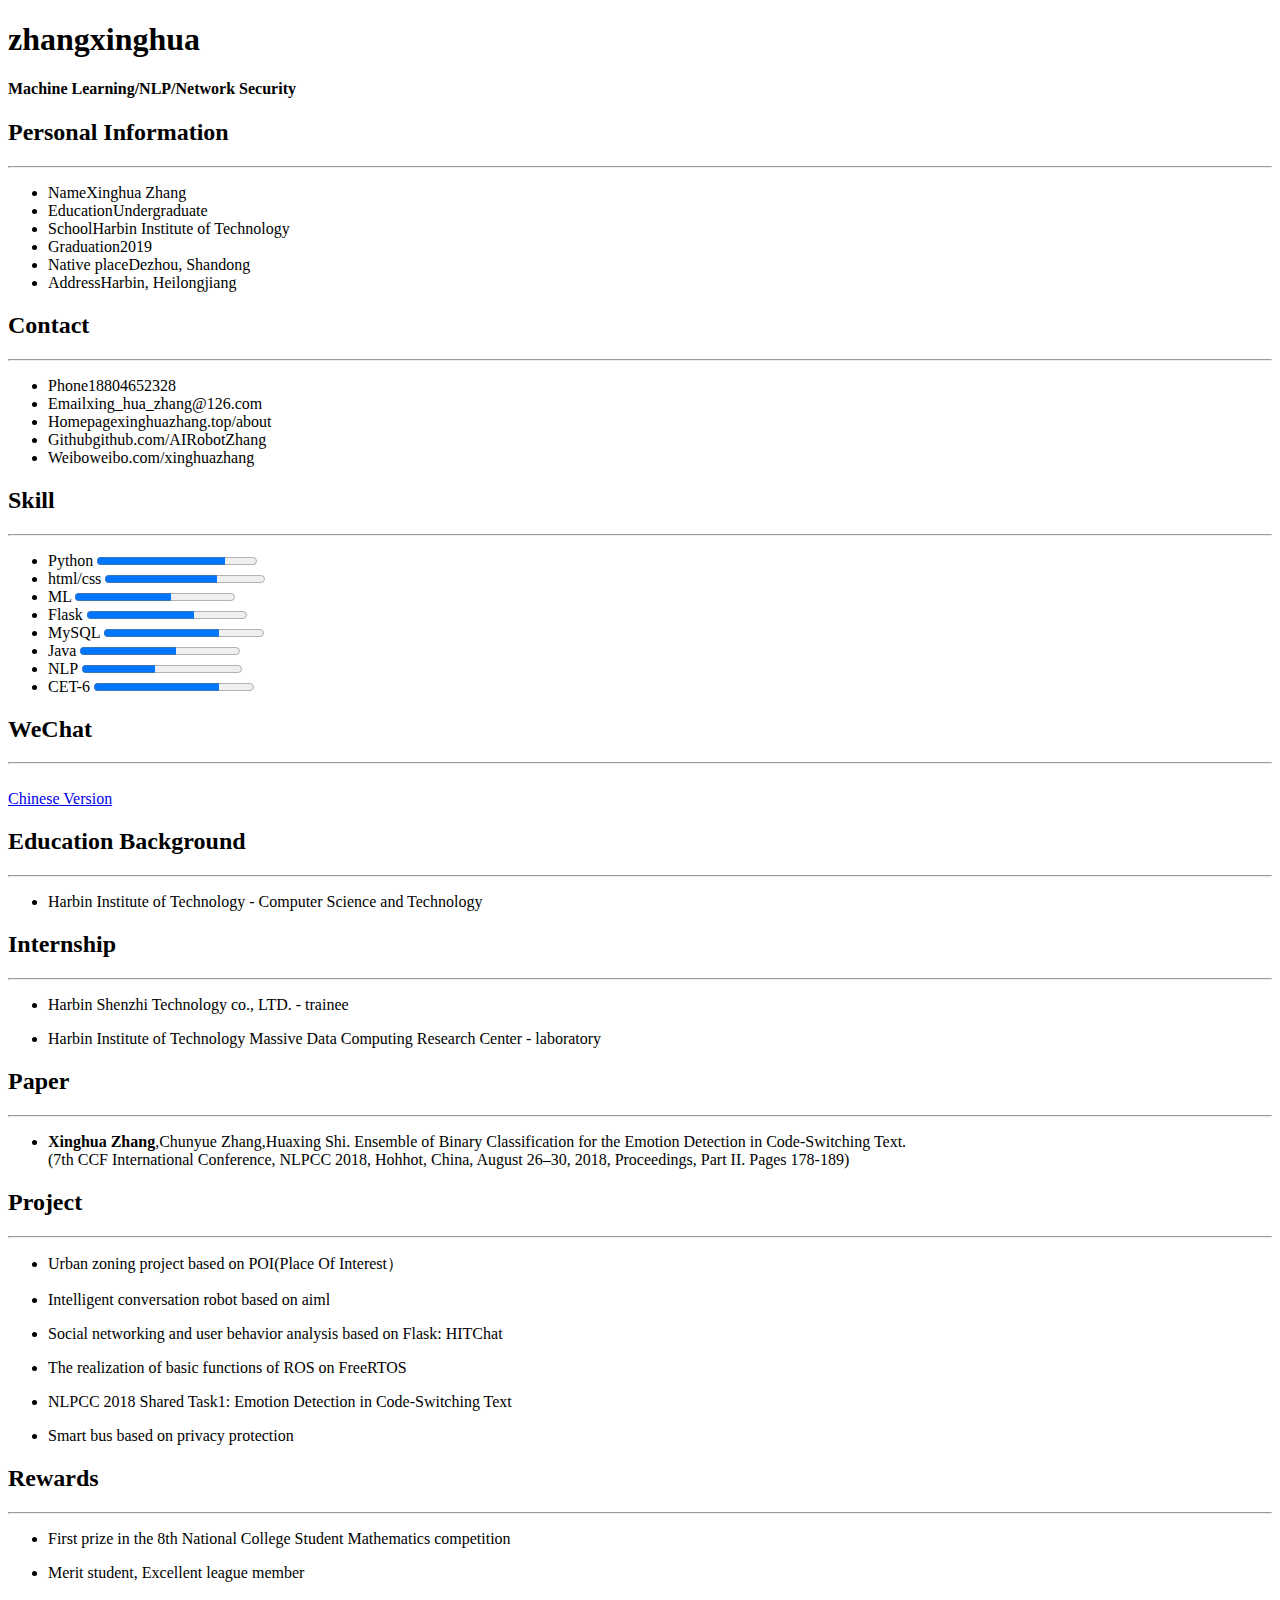
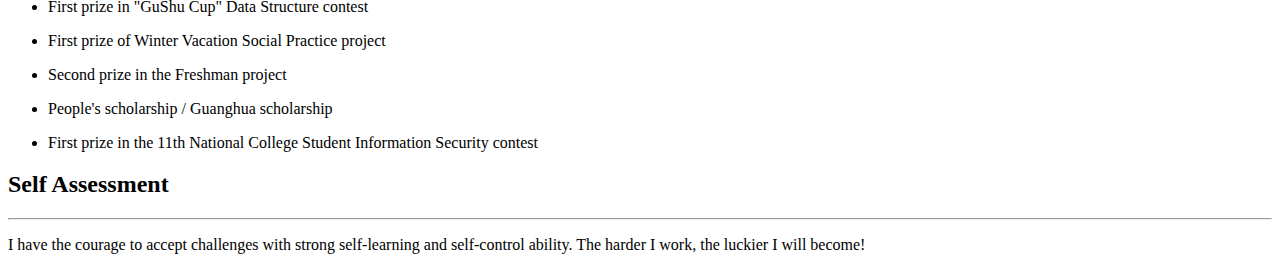
==== english.html @ 87362a48 "commit my cv" ====
<!DOCTYPE html>
<html class="" lang="en"><head>
    <meta charset="UTF-8">
    <title>zhangxinghua</title>
    <link rel="stylesheet" href="static/css/style_eng.css">
    <link rel="stylesheet" href="https://cdnjs.cloudflare.com/ajax/libs/remodal/1.1.0/remodal.css">
    <link rel="stylesheet" href="https://cdnjs.cloudflare.com/ajax/libs/remodal/1.1.0/remodal-default-theme.min.css">
    <script src="https://cdnjs.cloudflare.com/ajax/libs/jquery/1.12.4/jquery.min.js"></script>
    <script src="https://cdnjs.cloudflare.com/ajax/libs/remodal/1.1.0/remodal.min.js"></script>
    <script src="static/js/script.js"></script>
</head>

<body style="padding-right: 0px;">
    <div class="container" id="cv">
        <div class="side">
            <div class="me">
                <div class="portrait" style="background-image: url(&quot;static/css/img/me.jpg&quot;);"></div>
                
                <h1 id="username" contenteditable="true">zhangxinghua</h1>
                <h4 id="persona-tag" contenteditable="true">Machine Learning/NLP/Network Security</h4>
            </div>
            <div class="profile info-unit">
                <h2 class="info-header"><i class="iconfont icon-person"></i> <span class="info-title" contenteditable="true">Personal Information</span></h2>
                <hr>
                <ul class="info-list">
                    <li>
                        <label class="left-label" contenteditable="true">Name</label><span class="label-value" contenteditable="true">Xinghua Zhang</span></li>
                    <li>
                        <label class="left-label" contenteditable="true">Education</label><span class="label-value" contenteditable="true">Undergraduate</span></li>
                    <li>
                        <label class="left-label" contenteditable="true">School</label><span class="label-value" contenteditable="true">Harbin Institute of Technology</span></li>
                    <li>
                        <label class="left-label" contenteditable="true">Graduation</label><span class="label-value" contenteditable="true">2019</span></li>
                <li>        <label class="left-label" contenteditable="true">Native place</label><span class="label-value" contenteditable="true">Dezhou, Shandong</span></li>
                 <li>       <label class="left-label" contenteditable="true">Address</label><span class="label-value" contenteditable="true">Harbin, Heilongjiang</span></li>
				 </ul>
            </div>
            <div class="contact info-unit">
                <h2 class="info-header"><i class="iconfont icon-call"></i> <span class="info-title" contenteditable="true">Contact</span></h2>
                <hr>
                <ul class="info-list">
                    <li>
                        <label class="left-label" contenteditable="true">Phone</label><span class="label-value" contenteditable="true">18804652328</span></li>
                    <li>
                        <label class="left-label" contenteditable="true">Email</label><span class="label-value" contenteditable="true">xing_hua_zhang@126.com</span></li>
                    <li>
                        <label class="left-label" contenteditable="true">Homepage</label><span class="label-value" contenteditable="true">xinghuazhang.top/about</span></li>
                    <li>
                        <label class="left-label" contenteditable="true">Github</label><span class="label-value" contenteditable="true">github.com/AIRobotZhang</span></li>
                <li>
                        <label class="left-label" contenteditable="true">Weibo</label><span class="label-value" contenteditable="true">weibo.com/xinghuazhang</span></li></ul>
            </div>
            <div class="skill info-unit">
                <h2 class="info-header"><i class="iconfont icon-star"></i> <span class="info-title" contenteditable="true">Skill</span></h2>
                <hr>
                <ul class="progress-list">
                    <li>
                        <label class="left-label" contenteditable="true">Python</label>
                        <progress value="80" max="100"></progress>
                    </li>
                    <li>
                        <label class="left-label" contenteditable="true">html/css</label>
                        <progress value="70" max="100"></progress>
                    </li>
                    
                    <li>
                        <label class="left-label" contenteditable="true">ML</label>
                        <progress value="60" max="100"></progress>
                    </li>
                <li>
                        <label class="left-label" contenteditable="true">Flask</label>
                        <progress value="67.22951844903065" max="100"></progress>
                    <li>
                        <label class="left-label" contenteditable="true">MySQL</label>
                        <progress value="71.91994996873045" max="100"></progress>
                    <li>
                        <label class="left-label" contenteditable="true">Java</label>
                        <progress value="60.193871169480914" max="100"></progress>
                    <li>
                        <label class="left-label" contenteditable="true">NLP</label>
                        <progress value="46.122576610381486" max="100"></progress>
                    <li>
                        <label class="left-label" contenteditable="true">CET-6</label>
                        <progress value="78.17385866166354" max="100"></progress>
                    </li></ul>
            </div>
            

            <div class="code info-unit">
                <h2 class="info-header"><i class="iconfont icon-weixin"></i> <span class="info-title" contenteditable="true">WeChat</span></h2>
                <hr>
                <div class="weixin">
                    <img src="static/css/img/wechat.png" alt="">

                </div>
            </div>
			<div class="code info-unit">
                <a href="index.html">Chinese Version</a>
            </div>
            
        </div>
        <div class="main">
            <div class="education info-unit right-list">
                <h2 class="info-header"><i class="iconfont icon-education"></i> <span class="info-title" contenteditable="true">Education Background</span></h2>
                <hr>
                <ul class="experience-list">
                    <li>
                        
                        <p contenteditable="true">Harbin Institute of Technology - Computer Science and Technology<br></p>
                    </li>
                </ul>
            </div>
            <div class="work info-unit right-list">
                <h2 class="info-header"><i class="iconfont icon-work"></i> <span class="info-title" contenteditable="true">Internship</span></h2>
                <hr>
                <ul class="experience-list">
                    <li>
                        
                        <p contenteditable="true">Harbin Shenzhi Technology co., LTD. - trainee</p>
                    </li>
                    <li>
                        
                        <p contenteditable="true">Harbin Institute of Technology Massive Data Computing Research Center - laboratory</p>
                    </li>
                </ul>
            </div>
			<div class="edit info-unit right-list">
                <h2 class="info-header"><i class="iconfont icon-edit"></i> <span class="info-title" contenteditable="true">Paper</span></h2>
                <hr>
                <ul class="experience-list">
                    <li>
                        <p contenteditable="true"><strong>Xinghua Zhang</strong>,Chunyue Zhang,Huaxing Shi. Ensemble of Binary Classification for the Emotion Detection in Code-Switching Text. <br>(7th CCF International Conference, NLPCC 2018, Hohhot, China, August 26–30, 2018, Proceedings, Part II. Pages 178-189) </p>
                    </li>
                </ul>
            </div>
            <div class="project info-unit right-list">
                <h2 class="info-header"><i class="iconfont icon-project"></i> <span class="info-title" contenteditable="true">Project</span></h2>
                <hr>
                <ul class="experience-list">
                    <li>
                        
                        <p contenteditable="true">Urban zoning project based on POI(Place Of Interest）<br>
                        </p>
                    </li>
                    <li>
                        
                        <p contenteditable="true">Intelligent conversation robot based on aiml</p>
                    </li>
                    <li>
                        
                        <p contenteditable="true">
                            Social networking and user behavior analysis based on Flask: HITChat</p>
                    </li>
                    <li>
                        
                        <p contenteditable="true">The realization of basic functions of ROS on FreeRTOS</p>
                   </li>
                <li>
                        
                        <p contenteditable="true">NLPCC 2018 Shared Task1: Emotion Detection in Code-Switching Text<br>
                        </p>
                    <li>
                        
                        <p contenteditable="true">Smart bus based on privacy protection<br>
                        </p>
                    </li></ul>
            </div>
            <div class="trophy info-unit">
                <h2 class="info-header"><i class="iconfont icon-trophy"></i> <span class="info-title" contenteditable="true">Rewards</span></h2>
                <hr>
                <ul class="experience-list">
                    <li>

                        <p contenteditable="true">First prize in the 8th National College Student Mathematics competition<br></p>
                    </li> 
                    <li>
  
                        <p contenteditable="true">Merit student, Excellent league member</p>
                    </li> 
                    <li>
       
                        <p contenteditable="true">First prize in "GuShu Cup" Data Structure contest</p>
                    </li>                     
            <li>
                    
                        <p contenteditable="true">First prize of Winter Vacation Social Practice project<br></p>
						</li>
                    <li>
           
                        <p contenteditable="true">Second prize in the Freshman project<br></p>
					</li>
                    <li>
      
                        <p contenteditable="true">People's scholarship / Guanghua scholarship<br></p>
                    </li>
					<li>
            
                        <p contenteditable="true">First prize in the 11th National College Student Information Security contest<br></p>
                    </li></ul></div>
            <div class="aboutme info-unit right-paragraph">
                <h2 class="info-header"><i class="iconfont icon-flower"></i> <span class="info-title" contenteditable="true">Self Assessment</span></h2>
                <hr>
                <p contenteditable="true">I have the courage to accept challenges with strong self-learning and self-control ability. The harder I work, the luckier I will become!</p>
            </div>
        </div>
    </div>



<div class="remodal-overlay remodal-is-closed" style="display: none;"></div><div class="remodal-wrapper remodal-is-closed" style="display: none;"></div><div class="remodal-wrapper remodal-is-closed" style="display: none;"></div><div class="remodal-wrapper remodal-is-closed" style="display: none;"><div class="remodal remodal-img remodal-is-initialized remodal-is-closed" data-remodal-id="portrait-modal" tabindex="-1">
                    <h3 contenteditable="true">URL Address：</h3>
                    <br>
                    <input id="avatar-url" type="text">
                    <button data-remodal-action="confirm" class="remodal-confirm">OK</button>
                </div></div><div class="remodal-wrapper remodal-is-closed" style="display: none;"><div class="remodal remodal-img remodal-is-initialized remodal-is-closed" data-remodal-id="weixin-modal" tabindex="-1">
                <h3 contenteditable="true">URL Address：</h3>
                <br>
                <input id="weixin-url" type="text">
                <button data-remodal-action="confirm" class="remodal-confirm">OK</button>
            </div></div></body></html>
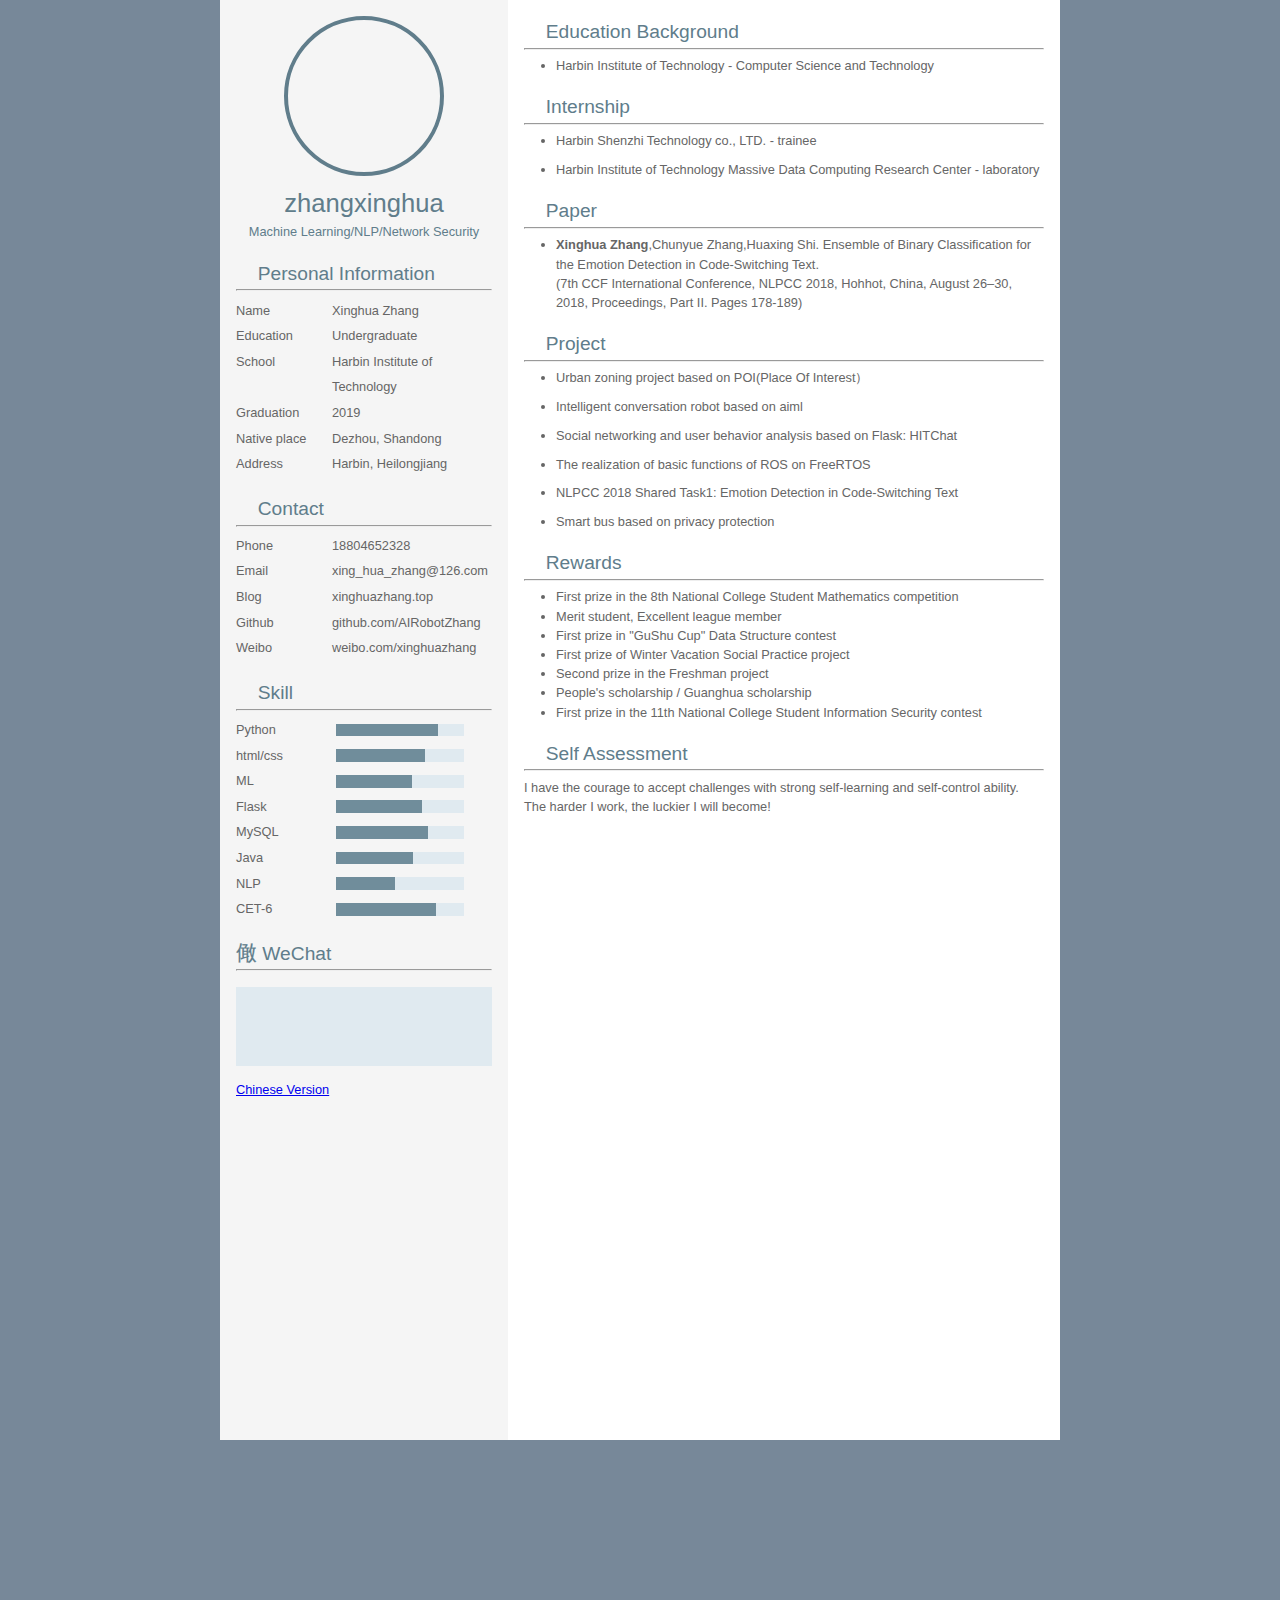
==== commit af2eb005: "rewrite" ====
--- a/english.html
+++ b/english.html
@@ -16,78 +16,78 @@
             <div class="me">
                 <div class="portrait" style="background-image: url(&quot;static/css/img/me.jpg&quot;);"></div>
                 
-                <h1 id="username" contenteditable="true">zhangxinghua</h1>
-                <h4 id="persona-tag" contenteditable="true">Machine Learning/NLP/Network Security</h4>
+                <h1 id="username" contenteditable="false">zhangxinghua</h1>
+                <h4 id="persona-tag" contenteditable="false">Machine Learning/NLP/Network Security</h4>
             </div>
             <div class="profile info-unit">
-                <h2 class="info-header"><i class="iconfont icon-person"></i> <span class="info-title" contenteditable="true">Personal Information</span></h2>
+                <h2 class="info-header"><i class="iconfont icon-person"></i> <span class="info-title" contenteditable="false">Personal Information</span></h2>
                 <hr>
                 <ul class="info-list">
                     <li>
-                        <label class="left-label" contenteditable="true">Name</label><span class="label-value" contenteditable="true">Xinghua Zhang</span></li>
-                    <li>
-                        <label class="left-label" contenteditable="true">Education</label><span class="label-value" contenteditable="true">Undergraduate</span></li>
-                    <li>
-                        <label class="left-label" contenteditable="true">School</label><span class="label-value" contenteditable="true">Harbin Institute of Technology</span></li>
-                    <li>
-                        <label class="left-label" contenteditable="true">Graduation</label><span class="label-value" contenteditable="true">2019</span></li>
-                <li>        <label class="left-label" contenteditable="true">Native place</label><span class="label-value" contenteditable="true">Dezhou, Shandong</span></li>
-                 <li>       <label class="left-label" contenteditable="true">Address</label><span class="label-value" contenteditable="true">Harbin, Heilongjiang</span></li>
+                        <label class="left-label" contenteditable="false">Name</label><span class="label-value" contenteditable="false">Xinghua Zhang</span></li>
+                    <li>
+                        <label class="left-label" contenteditable="false">Education</label><span class="label-value" contenteditable="false">Undergraduate</span></li>
+                    <li>
+                        <label class="left-label" contenteditable="false">School</label><span class="label-value" contenteditable="false">Harbin Institute of Technology</span></li>
+                    <li>
+                        <label class="left-label" contenteditable="false">Graduation</label><span class="label-value" contenteditable="false">2019</span></li>
+                <li>        <label class="left-label" contenteditable="false">Native place</label><span class="label-value" contenteditable="false">Dezhou, Shandong</span></li>
+                 <li>       <label class="left-label" contenteditable="false">Address</label><span class="label-value" contenteditable="false">Harbin, Heilongjiang</span></li>
 				 </ul>
             </div>
             <div class="contact info-unit">
-                <h2 class="info-header"><i class="iconfont icon-call"></i> <span class="info-title" contenteditable="true">Contact</span></h2>
+                <h2 class="info-header"><i class="iconfont icon-call"></i> <span class="info-title" contenteditable="false">Contact</span></h2>
                 <hr>
                 <ul class="info-list">
                     <li>
-                        <label class="left-label" contenteditable="true">Phone</label><span class="label-value" contenteditable="true">18804652328</span></li>
-                    <li>
-                        <label class="left-label" contenteditable="true">Email</label><span class="label-value" contenteditable="true">xing_hua_zhang@126.com</span></li>
-                    <li>
-                        <label class="left-label" contenteditable="true">Homepage</label><span class="label-value" contenteditable="true">xinghuazhang.top/about</span></li>
-                    <li>
-                        <label class="left-label" contenteditable="true">Github</label><span class="label-value" contenteditable="true">github.com/AIRobotZhang</span></li>
+                        <label class="left-label" contenteditable="false">Phone</label><span class="label-value" contenteditable="false">18804652328</span></li>
+                    <li>
+                        <label class="left-label" contenteditable="false">Email</label><span class="label-value" contenteditable="false">xing_hua_zhang@126.com</span></li>
+                    <li>
+                        <label class="left-label" contenteditable="false">Blog</label><span class="label-value" contenteditable="false">xinghuazhang.top</span></li>
+                    <li>
+                        <label class="left-label" contenteditable="false">Github</label><span class="label-value" contenteditable="false">github.com/AIRobotZhang</span></li>
                 <li>
-                        <label class="left-label" contenteditable="true">Weibo</label><span class="label-value" contenteditable="true">weibo.com/xinghuazhang</span></li></ul>
+                        <label class="left-label" contenteditable="false">Weibo</label><span class="label-value" contenteditable="false">weibo.com/xinghuazhang</span></li></ul>
             </div>
             <div class="skill info-unit">
-                <h2 class="info-header"><i class="iconfont icon-star"></i> <span class="info-title" contenteditable="true">Skill</span></h2>
+                <h2 class="info-header"><i class="iconfont icon-star"></i> <span class="info-title" contenteditable="false">Skill</span></h2>
                 <hr>
                 <ul class="progress-list">
                     <li>
-                        <label class="left-label" contenteditable="true">Python</label>
+                        <label class="left-label" contenteditable="false">Python</label>
                         <progress value="80" max="100"></progress>
                     </li>
                     <li>
-                        <label class="left-label" contenteditable="true">html/css</label>
+                        <label class="left-label" contenteditable="false">html/css</label>
                         <progress value="70" max="100"></progress>
                     </li>
                     
                     <li>
-                        <label class="left-label" contenteditable="true">ML</label>
+                        <label class="left-label" contenteditable="false">ML</label>
                         <progress value="60" max="100"></progress>
                     </li>
                 <li>
-                        <label class="left-label" contenteditable="true">Flask</label>
+                        <label class="left-label" contenteditable="false">Flask</label>
                         <progress value="67.22951844903065" max="100"></progress>
                     <li>
-                        <label class="left-label" contenteditable="true">MySQL</label>
+                        <label class="left-label" contenteditable="false">MySQL</label>
                         <progress value="71.91994996873045" max="100"></progress>
                     <li>
-                        <label class="left-label" contenteditable="true">Java</label>
+                        <label class="left-label" contenteditable="false">Java</label>
                         <progress value="60.193871169480914" max="100"></progress>
                     <li>
-                        <label class="left-label" contenteditable="true">NLP</label>
+                        <label class="left-label" contenteditable="false">NLP</label>
                         <progress value="46.122576610381486" max="100"></progress>
                     <li>
-                        <label class="left-label" contenteditable="true">CET-6</label>
+                        <label class="left-label" contenteditable="false">CET-6</label>
                         <progress value="78.17385866166354" max="100"></progress>
                     </li></ul>
             </div>
             
 
             <div class="code info-unit">
-                <h2 class="info-header"><i class="iconfont icon-weixin"></i> <span class="info-title" contenteditable="true">WeChat</span></h2>
+                <h2 class="info-header"><i class="iconfont icon-weixin"></i> <span class="info-title" contenteditable="false">WeChat</span></h2>
                 <hr>
                 <div class="weixin">
                     <img src="static/css/img/wechat.png" alt="">
@@ -101,106 +101,106 @@
         </div>
         <div class="main">
             <div class="education info-unit right-list">
-                <h2 class="info-header"><i class="iconfont icon-education"></i> <span class="info-title" contenteditable="true">Education Background</span></h2>
-                <hr>
-                <ul class="experience-list">
-                    <li>
-                        
-                        <p contenteditable="true">Harbin Institute of Technology - Computer Science and Technology<br></p>
+                <h2 class="info-header"><i class="iconfont icon-education"></i> <span class="info-title" contenteditable="false">Education Background</span></h2>
+                <hr>
+                <ul class="experience-list">
+                    <li>
+                        
+                        <p contenteditable="false">Harbin Institute of Technology - Computer Science and Technology<br></p>
                     </li>
                 </ul>
             </div>
             <div class="work info-unit right-list">
-                <h2 class="info-header"><i class="iconfont icon-work"></i> <span class="info-title" contenteditable="true">Internship</span></h2>
-                <hr>
-                <ul class="experience-list">
-                    <li>
-                        
-                        <p contenteditable="true">Harbin Shenzhi Technology co., LTD. - trainee</p>
-                    </li>
-                    <li>
-                        
-                        <p contenteditable="true">Harbin Institute of Technology Massive Data Computing Research Center - laboratory</p>
+                <h2 class="info-header"><i class="iconfont icon-work"></i> <span class="info-title" contenteditable="false">Internship</span></h2>
+                <hr>
+                <ul class="experience-list">
+                    <li>
+                        
+                        <p contenteditable="false">Harbin Shenzhi Technology co., LTD. - trainee</p>
+                    </li>
+                    <li>
+                        
+                        <p contenteditable="false">Harbin Institute of Technology Massive Data Computing Research Center - laboratory</p>
                     </li>
                 </ul>
             </div>
 			<div class="edit info-unit right-list">
-                <h2 class="info-header"><i class="iconfont icon-edit"></i> <span class="info-title" contenteditable="true">Paper</span></h2>
-                <hr>
-                <ul class="experience-list">
-                    <li>
-                        <p contenteditable="true"><strong>Xinghua Zhang</strong>,Chunyue Zhang,Huaxing Shi. Ensemble of Binary Classification for the Emotion Detection in Code-Switching Text. <br>(7th CCF International Conference, NLPCC 2018, Hohhot, China, August 26–30, 2018, Proceedings, Part II. Pages 178-189) </p>
+                <h2 class="info-header"><i class="iconfont icon-edit"></i> <span class="info-title" contenteditable="false">Paper</span></h2>
+                <hr>
+                <ul class="experience-list">
+                    <li>
+                        <p contenteditable="false"><strong>Xinghua Zhang</strong>,Chunyue Zhang,Huaxing Shi. Ensemble of Binary Classification for the Emotion Detection in Code-Switching Text. <br>(7th CCF International Conference, NLPCC 2018, Hohhot, China, August 26–30, 2018, Proceedings, Part II. Pages 178-189) </p>
                     </li>
                 </ul>
             </div>
             <div class="project info-unit right-list">
-                <h2 class="info-header"><i class="iconfont icon-project"></i> <span class="info-title" contenteditable="true">Project</span></h2>
-                <hr>
-                <ul class="experience-list">
-                    <li>
-                        
-                        <p contenteditable="true">Urban zoning project based on POI(Place Of Interest）<br>
+                <h2 class="info-header"><i class="iconfont icon-project"></i> <span class="info-title" contenteditable="false">Project</span></h2>
+                <hr>
+                <ul class="experience-list">
+                    <li>
+                        
+                        <p contenteditable="false">Urban zoning project based on POI(Place Of Interest）<br>
                         </p>
                     </li>
                     <li>
                         
-                        <p contenteditable="true">Intelligent conversation robot based on aiml</p>
-                    </li>
-                    <li>
-                        
-                        <p contenteditable="true">
+                        <p contenteditable="false">Intelligent conversation robot based on aiml</p>
+                    </li>
+                    <li>
+                        
+                        <p contenteditable="false">
                             Social networking and user behavior analysis based on Flask: HITChat</p>
                     </li>
                     <li>
                         
-                        <p contenteditable="true">The realization of basic functions of ROS on FreeRTOS</p>
+                        <p contenteditable="false">The realization of basic functions of ROS on FreeRTOS</p>
                    </li>
                 <li>
                         
-                        <p contenteditable="true">NLPCC 2018 Shared Task1: Emotion Detection in Code-Switching Text<br>
+                        <p contenteditable="false">NLPCC 2018 Shared Task1: Emotion Detection in Code-Switching Text<br>
                         </p>
                     <li>
                         
-                        <p contenteditable="true">Smart bus based on privacy protection<br>
+                        <p contenteditable="false">Smart bus based on privacy protection<br>
                         </p>
                     </li></ul>
             </div>
             <div class="trophy info-unit">
-                <h2 class="info-header"><i class="iconfont icon-trophy"></i> <span class="info-title" contenteditable="true">Rewards</span></h2>
-                <hr>
-                <ul class="experience-list">
-                    <li>
-
-                        <p contenteditable="true">First prize in the 8th National College Student Mathematics competition<br></p>
+                <h2 class="info-header"><i class="iconfont icon-trophy"></i> <span class="info-title" contenteditable="false">Rewards</span></h2>
+                <hr>
+                <ul class="experience-list">
+                    <li>
+
+                        <p contenteditable="false">First prize in the 8th National College Student Mathematics competition<br></p>
                     </li> 
                     <li>
   
-                        <p contenteditable="true">Merit student, Excellent league member</p>
+                        <p contenteditable="false">Merit student, Excellent league member</p>
                     </li> 
                     <li>
        
-                        <p contenteditable="true">First prize in "GuShu Cup" Data Structure contest</p>
+                        <p contenteditable="false">First prize in "GuShu Cup" Data Structure contest</p>
                     </li>                     
             <li>
                     
-                        <p contenteditable="true">First prize of Winter Vacation Social Practice project<br></p>
+                        <p contenteditable="false">First prize of Winter Vacation Social Practice project<br></p>
 						</li>
                     <li>
            
-                        <p contenteditable="true">Second prize in the Freshman project<br></p>
+                        <p contenteditable="false">Second prize in the Freshman project<br></p>
 					</li>
                     <li>
       
-                        <p contenteditable="true">People's scholarship / Guanghua scholarship<br></p>
+                        <p contenteditable="false">People's scholarship / Guanghua scholarship<br></p>
                     </li>
 					<li>
             
-                        <p contenteditable="true">First prize in the 11th National College Student Information Security contest<br></p>
+                        <p contenteditable="false">First prize in the 11th National College Student Information Security contest<br></p>
                     </li></ul></div>
             <div class="aboutme info-unit right-paragraph">
-                <h2 class="info-header"><i class="iconfont icon-flower"></i> <span class="info-title" contenteditable="true">Self Assessment</span></h2>
-                <hr>
-                <p contenteditable="true">I have the courage to accept challenges with strong self-learning and self-control ability. The harder I work, the luckier I will become!</p>
+                <h2 class="info-header"><i class="iconfont icon-flower"></i> <span class="info-title" contenteditable="false">Self Assessment</span></h2>
+                <hr>
+                <p contenteditable="false">I have the courage to accept challenges with strong self-learning and self-control ability. The harder I work, the luckier I will become!</p>
             </div>
         </div>
     </div>
@@ -208,12 +208,12 @@
 
 
 <div class="remodal-overlay remodal-is-closed" style="display: none;"></div><div class="remodal-wrapper remodal-is-closed" style="display: none;"></div><div class="remodal-wrapper remodal-is-closed" style="display: none;"></div><div class="remodal-wrapper remodal-is-closed" style="display: none;"><div class="remodal remodal-img remodal-is-initialized remodal-is-closed" data-remodal-id="portrait-modal" tabindex="-1">
-                    <h3 contenteditable="true">URL Address：</h3>
+                    <h3 contenteditable="false">URL Address：</h3>
                     <br>
                     <input id="avatar-url" type="text">
                     <button data-remodal-action="confirm" class="remodal-confirm">OK</button>
                 </div></div><div class="remodal-wrapper remodal-is-closed" style="display: none;"><div class="remodal remodal-img remodal-is-initialized remodal-is-closed" data-remodal-id="weixin-modal" tabindex="-1">
-                <h3 contenteditable="true">URL Address：</h3>
+                <h3 contenteditable="false">URL Address：</h3>
                 <br>
                 <input id="weixin-url" type="text">
                 <button data-remodal-action="confirm" class="remodal-confirm">OK</button>
--- a/static/css/style_eng.css
+++ b/static/css/style_eng.css
@@ -0,0 +1,291 @@
+@font-face {font-family: 'iconfont';
+    src: url('../fonts/iconfont.eot'); /* IE9*/
+    src: url('../fonts/iconfont.eot?#iefix') format('embedded-opentype'), /* IE6-IE8 */
+    url('../fonts/iconfont.woff') format('woff'), /* chrome、firefox */
+    url('../fonts/iconfont.ttf') format('truetype'), /* chrome、firefox、opera、Safari, Android, iOS 4.2+*/
+    url('../fonts/iconfont.svg#iconfont') format('svg'); /* iOS 4.1- */
+}
+
+
+.icon-work:before { content: "\eac9"; }
+.icon-project:before { content: "\eaf4"; }
+.icon-phone:before { content: "\ec7a"; }
+.icon-stars:before { content: "\ed32"; }
+.icon-star:before { content: "\ed1d"; }
+.icon-person:before { content: "\ec88"; }
+.icon-librarybooks:before { content: "\ebf9"; }
+.icon-education:before { content: "\ebca"; }
+.icon-create:before { content: "\eaf8"; }
+.icon-call:before { content: "\eab6"; }
+.icon-weixin:before { content: "\3488"; }
+.icon-build:before { content: "\eaa2"; }
+.icon-edit:before { content: "\eb31"; }
+.icon-flower:before { content: "\ec0a"; }
+.icon-playlistadd:before { content: "\ecae"; }
+.icon-delete:before { content: "\e61b"; }
+.icon-trophy:before { content: "\e80b"; }
+.icon-flag:before { content: "\eb6f"; }
+.icon-favorite:before { content: "\eb4c"; }
+span {
+    display: inline-block;
+}
+
+.label-value{
+    width: 150px;
+    vertical-align: top;
+}
+
+.iconfont {
+    font-family:"iconfont" !important;
+    font-size:1.1em;font-style:normal;
+    color:inherit;
+    -webkit-font-smoothing: antialiased;
+    -webkit-text-stroke-width: 0.2px;
+    -moz-osx-font-smoothing: grayscale;
+}
+
+* {
+    -webkit-box-sizing: border-box;
+    -moz-box-sizing: border-box;
+    box-sizing: border-box;
+    margin: 0; 
+}
+
+h1, h2, h3, h4, h5 {
+    font-weight: 500;
+    color: #607d8b;
+    line-height: 1.5;
+}
+
+.progress-list div {
+    width: 100%;
+    margin-left: 200px;
+}
+
+.info-list, .progress-list{
+    list-style: none;
+    padding-left: 0px;
+    font-size: 16px;
+    line-height: 2;
+}
+
+.stack-list {
+    list-style: none;
+    padding-left: 0px;
+    line-height: 1.5;
+}
+
+.stack-list li {
+    margin-bottom: 12px;
+}
+
+.right-list li {
+    margin-bottom: 12px;
+}
+
+
+hr {
+    margin-bottom: 8px;
+}
+
+.info-unit {
+    color: #666;
+    margin-bottom: 20px;
+}
+
+.remodal-img h3 {
+    float: left;
+    margin-bottom: 10px;
+}
+
+.remodal-img input {
+    float: left;
+    width: 480px;
+    height: 42px;
+    font-size: 20px;
+    padding: 6px;
+    color: #666;
+    
+}
+
+.remodal-img button {
+    float: right;
+    background: #607d8b;
+
+}
+
+.remodal-img button:hover{
+    float: right;
+    background: #607d8b;
+
+}
+
+
+body {
+    background-color: lightslategray;
+    font-family: sans-serif, Microsoft Yahei, Helvetica Neue;
+    zoom: 80%;
+}
+
+footer {
+}
+
+p {
+    line-height: 1.5;
+}
+
+progress {
+    background-color: #f6f6f6;
+    display: inline;
+    /*width: 195px;*/
+    height: 1em;
+
+}
+
+progress::-webkit-progress-bar {
+    background-color: #e0eaf0;
+}
+
+progress::-webkit-progress-value {
+    background-color: #708d9b;
+}
+
+progress::-moz-progress-bar {
+    background-color: #e0eaf0;
+
+}
+
+progress::-moz-progress-value {
+    background-color: #708d9b;
+}
+
+.progress-list {
+    line-height: 2;
+}
+
+
+
+.me {
+    text-align: center;
+    margin-bottom: 20px;
+}
+
+.weixin{
+    margin-top: 20px;
+    background-color: #e0eaf0;   
+    position: relative;
+    padding-top: 40px;
+    padding-bottom: 40px;
+    text-align: center;
+}
+
+.weixin img{
+    width: 120px;
+}
+
+.left-label {
+    display: inline-block;
+    width: 120px;
+}
+
+.portrait {
+    margin: 0 auto;
+    margin-top:20px;
+    margin-bottom: 10px;
+    background-image:url('img/me.jpg');
+    background-size: 98%;
+    background-position:center;
+    border-radius:50%;
+    border:5px solid #607d8b;
+    width:200px;
+    height:200px;
+}
+
+
+.container {
+    position: relative;
+    margin: 0 auto;
+
+    width: 1050px;
+    height: 1800px;
+    background-color: white;
+
+}
+
+.side {
+    position: absolute;
+    width: 360px;
+    height: 100%;
+    background-color: whitesmoke;
+    padding-left: 20px;
+    padding-right: 20px;
+}
+
+.main {
+    
+    position: relative;;
+    margin-left: 360px;
+    min-height: 100%;
+    padding: 20px;
+
+}
+
+.info-header:hover {
+    background-color: #d4dee4;
+}
+
+.info-unit ul li:hover {
+    background-color: #d4dee4;
+}
+
+.info-header .unit-remove {
+    float: right;
+    margin-left: 20px;
+    visibility: hidden;
+    cursor: pointer;
+
+}
+
+.info-header .item-add {
+    float: right;
+    margin-left: 20px;
+    margin-right: 2px;
+    visibility: hidden;
+    cursor: pointer;
+    
+}
+
+ .item-remove {
+    position: absolute;
+    right: 2px;
+    margin-right: 2px;
+    visibility: hidden;
+    cursor: pointer;
+    
+}
+
+ul li{
+    position: relative;
+}
+
+ .experience-list .item-remove {
+    position: absolute;
+    right: 2px;
+    top: 0px;
+    margin-right: 2px;
+    visibility: hidden;
+    cursor: pointer;
+    
+}
+
+ .stack-list .item-remove {
+    position: absolute;
+    right: 2px;
+    top: 0px;
+    margin-right: 2px;
+    visibility: hidden;
+    cursor: pointer;
+    
+}
+
+
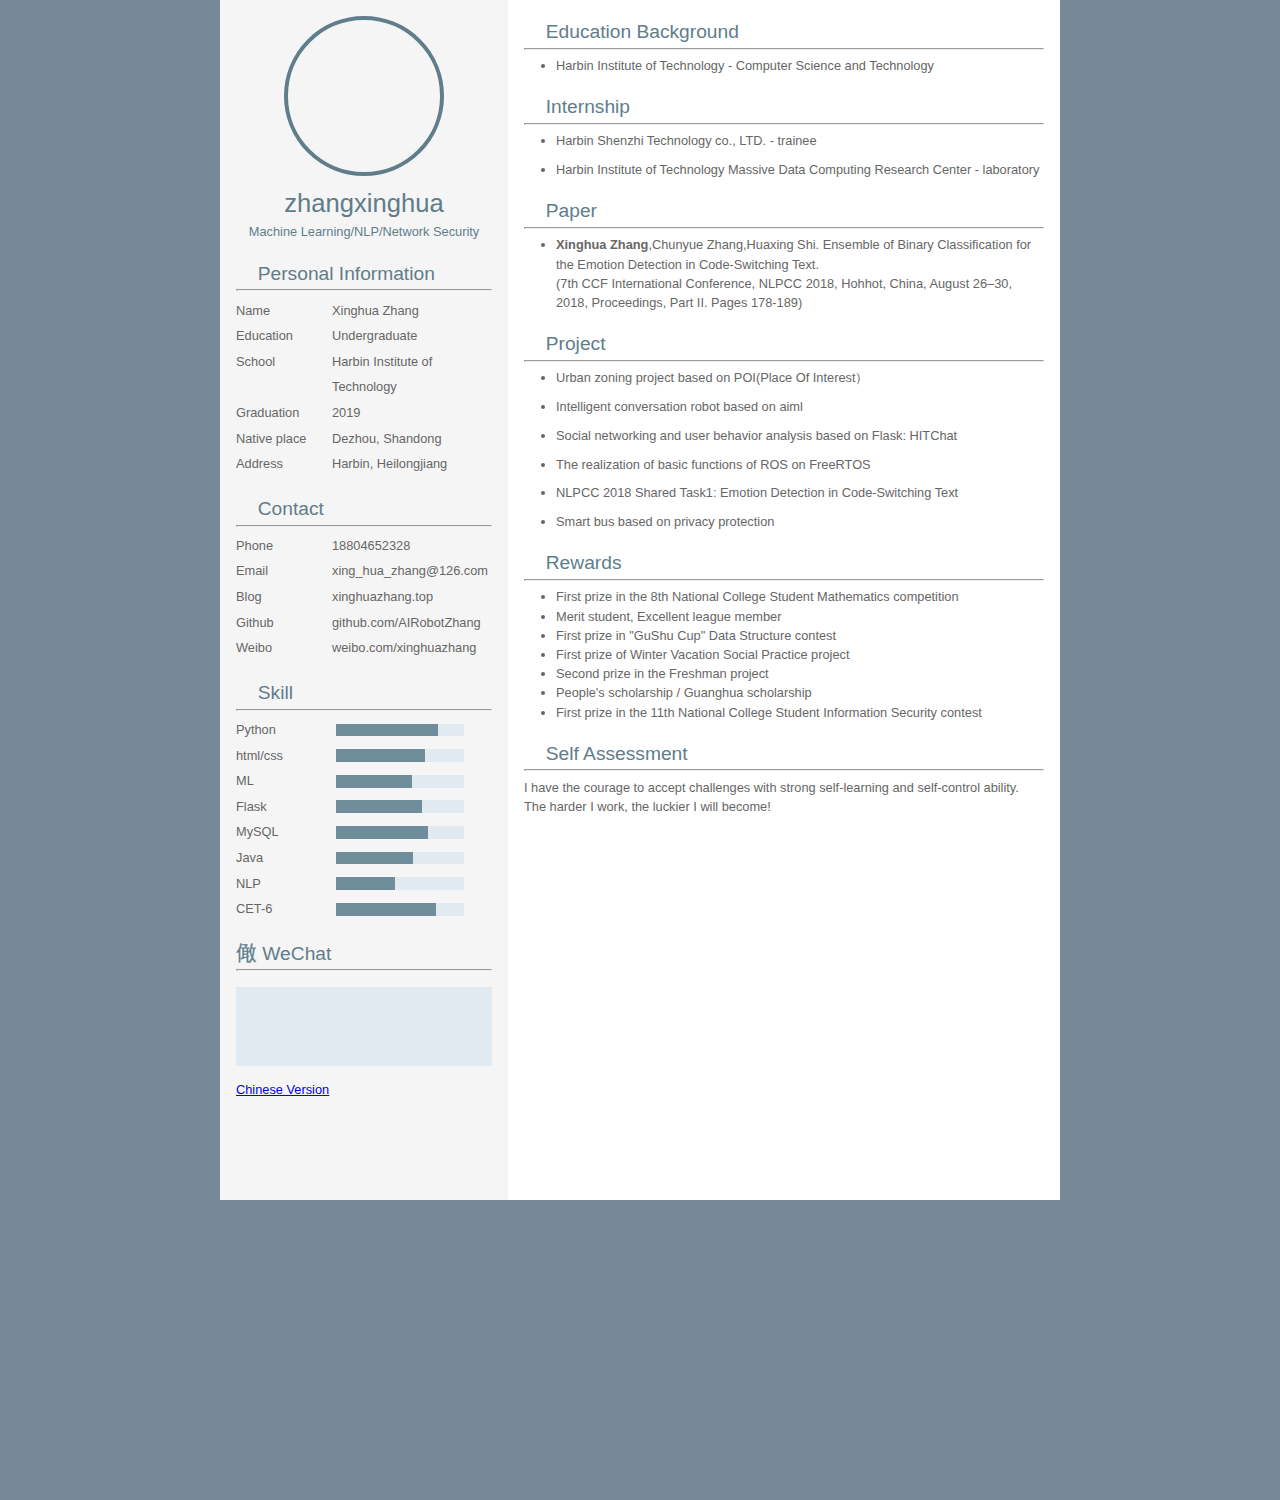
==== commit a12f7aaa: "2rd push" ====
--- a/english.html
+++ b/english.html
@@ -16,78 +16,78 @@
             <div class="me">
                 <div class="portrait" style="background-image: url(&quot;static/css/img/me.jpg&quot;);"></div>
                 
-                <h1 id="username" contenteditable="false">zhangxinghua</h1>
-                <h4 id="persona-tag" contenteditable="false">Machine Learning/NLP/Network Security</h4>
+                <h1 id="username">zhangxinghua</h1>
+                <h4 id="persona-tag">Machine Learning/NLP/Network Security</h4>
             </div>
             <div class="profile info-unit">
-                <h2 class="info-header"><i class="iconfont icon-person"></i> <span class="info-title" contenteditable="false">Personal Information</span></h2>
+                <h2 class="info-header"><i class="iconfont icon-person"></i> <span class="info-title">Personal Information</span></h2>
                 <hr>
                 <ul class="info-list">
                     <li>
-                        <label class="left-label" contenteditable="false">Name</label><span class="label-value" contenteditable="false">Xinghua Zhang</span></li>
-                    <li>
-                        <label class="left-label" contenteditable="false">Education</label><span class="label-value" contenteditable="false">Undergraduate</span></li>
-                    <li>
-                        <label class="left-label" contenteditable="false">School</label><span class="label-value" contenteditable="false">Harbin Institute of Technology</span></li>
-                    <li>
-                        <label class="left-label" contenteditable="false">Graduation</label><span class="label-value" contenteditable="false">2019</span></li>
-                <li>        <label class="left-label" contenteditable="false">Native place</label><span class="label-value" contenteditable="false">Dezhou, Shandong</span></li>
-                 <li>       <label class="left-label" contenteditable="false">Address</label><span class="label-value" contenteditable="false">Harbin, Heilongjiang</span></li>
+                        <label class="left-label">Name</label><span class="label-value">Xinghua Zhang</span></li>
+                    <li>
+                        <label class="left-label">Education</label><span class="label-value">Undergraduate</span></li>
+                    <li>
+                        <label class="left-label">School</label><span class="label-value">Harbin Institute of Technology</span></li>
+                    <li>
+                        <label class="left-label">Graduation</label><span class="label-value">2019</span></li>
+                <li>        <label class="left-label">Native place</label><span class="label-value">Dezhou, Shandong</span></li>
+                 <li>       <label class="left-label">Address</label><span class="label-value">Harbin, Heilongjiang</span></li>
 				 </ul>
             </div>
             <div class="contact info-unit">
-                <h2 class="info-header"><i class="iconfont icon-call"></i> <span class="info-title" contenteditable="false">Contact</span></h2>
+                <h2 class="info-header"><i class="iconfont icon-call"></i> <span class="info-title">Contact</span></h2>
                 <hr>
                 <ul class="info-list">
                     <li>
-                        <label class="left-label" contenteditable="false">Phone</label><span class="label-value" contenteditable="false">18804652328</span></li>
-                    <li>
-                        <label class="left-label" contenteditable="false">Email</label><span class="label-value" contenteditable="false">xing_hua_zhang@126.com</span></li>
-                    <li>
-                        <label class="left-label" contenteditable="false">Blog</label><span class="label-value" contenteditable="false">xinghuazhang.top</span></li>
-                    <li>
-                        <label class="left-label" contenteditable="false">Github</label><span class="label-value" contenteditable="false">github.com/AIRobotZhang</span></li>
+                        <label class="left-label">Phone</label><span class="label-value">18804652328</span></li>
+                    <li>
+                        <label class="left-label">Email</label><span class="label-value">xing_hua_zhang@126.com</span></li>
+                    <li>
+                        <label class="left-label">Blog</label><span class="label-value">xinghuazhang.top</span></li>
+                    <li>
+                        <label class="left-label">Github</label><span class="label-value">github.com/AIRobotZhang</span></li>
                 <li>
-                        <label class="left-label" contenteditable="false">Weibo</label><span class="label-value" contenteditable="false">weibo.com/xinghuazhang</span></li></ul>
+                        <label class="left-label">Weibo</label><span class="label-value">weibo.com/xinghuazhang</span></li></ul>
             </div>
             <div class="skill info-unit">
-                <h2 class="info-header"><i class="iconfont icon-star"></i> <span class="info-title" contenteditable="false">Skill</span></h2>
+                <h2 class="info-header"><i class="iconfont icon-star"></i> <span class="info-title">Skill</span></h2>
                 <hr>
                 <ul class="progress-list">
                     <li>
-                        <label class="left-label" contenteditable="false">Python</label>
+                        <label class="left-label">Python</label>
                         <progress value="80" max="100"></progress>
                     </li>
                     <li>
-                        <label class="left-label" contenteditable="false">html/css</label>
+                        <label class="left-label">html/css</label>
                         <progress value="70" max="100"></progress>
                     </li>
                     
                     <li>
-                        <label class="left-label" contenteditable="false">ML</label>
+                        <label class="left-label">ML</label>
                         <progress value="60" max="100"></progress>
                     </li>
                 <li>
-                        <label class="left-label" contenteditable="false">Flask</label>
+                        <label class="left-label">Flask</label>
                         <progress value="67.22951844903065" max="100"></progress>
                     <li>
-                        <label class="left-label" contenteditable="false">MySQL</label>
+                        <label class="left-label">MySQL</label>
                         <progress value="71.91994996873045" max="100"></progress>
                     <li>
-                        <label class="left-label" contenteditable="false">Java</label>
+                        <label class="left-label">Java</label>
                         <progress value="60.193871169480914" max="100"></progress>
                     <li>
-                        <label class="left-label" contenteditable="false">NLP</label>
+                        <label class="left-label">NLP</label>
                         <progress value="46.122576610381486" max="100"></progress>
                     <li>
-                        <label class="left-label" contenteditable="false">CET-6</label>
+                        <label class="left-label">CET-6</label>
                         <progress value="78.17385866166354" max="100"></progress>
                     </li></ul>
             </div>
             
 
             <div class="code info-unit">
-                <h2 class="info-header"><i class="iconfont icon-weixin"></i> <span class="info-title" contenteditable="false">WeChat</span></h2>
+                <h2 class="info-header"><i class="iconfont icon-weixin"></i> <span class="info-title">WeChat</span></h2>
                 <hr>
                 <div class="weixin">
                     <img src="static/css/img/wechat.png" alt="">
@@ -101,106 +101,106 @@
         </div>
         <div class="main">
             <div class="education info-unit right-list">
-                <h2 class="info-header"><i class="iconfont icon-education"></i> <span class="info-title" contenteditable="false">Education Background</span></h2>
-                <hr>
-                <ul class="experience-list">
-                    <li>
-                        
-                        <p contenteditable="false">Harbin Institute of Technology - Computer Science and Technology<br></p>
+                <h2 class="info-header"><i class="iconfont icon-education"></i> <span class="info-title">Education Background</span></h2>
+                <hr>
+                <ul class="experience-list">
+                    <li>
+                        
+                        <p>Harbin Institute of Technology - Computer Science and Technology<br></p>
                     </li>
                 </ul>
             </div>
             <div class="work info-unit right-list">
-                <h2 class="info-header"><i class="iconfont icon-work"></i> <span class="info-title" contenteditable="false">Internship</span></h2>
-                <hr>
-                <ul class="experience-list">
-                    <li>
-                        
-                        <p contenteditable="false">Harbin Shenzhi Technology co., LTD. - trainee</p>
-                    </li>
-                    <li>
-                        
-                        <p contenteditable="false">Harbin Institute of Technology Massive Data Computing Research Center - laboratory</p>
+                <h2 class="info-header"><i class="iconfont icon-work"></i> <span class="info-title">Internship</span></h2>
+                <hr>
+                <ul class="experience-list">
+                    <li>
+                        
+                        <p>Harbin Shenzhi Technology co., LTD. - trainee</p>
+                    </li>
+                    <li>
+                        
+                        <p>Harbin Institute of Technology Massive Data Computing Research Center - laboratory</p>
                     </li>
                 </ul>
             </div>
 			<div class="edit info-unit right-list">
-                <h2 class="info-header"><i class="iconfont icon-edit"></i> <span class="info-title" contenteditable="false">Paper</span></h2>
-                <hr>
-                <ul class="experience-list">
-                    <li>
-                        <p contenteditable="false"><strong>Xinghua Zhang</strong>,Chunyue Zhang,Huaxing Shi. Ensemble of Binary Classification for the Emotion Detection in Code-Switching Text. <br>(7th CCF International Conference, NLPCC 2018, Hohhot, China, August 26–30, 2018, Proceedings, Part II. Pages 178-189) </p>
+                <h2 class="info-header"><i class="iconfont icon-edit"></i> <span class="info-title">Paper</span></h2>
+                <hr>
+                <ul class="experience-list">
+                    <li>
+                        <p><strong>Xinghua Zhang</strong>,Chunyue Zhang,Huaxing Shi. Ensemble of Binary Classification for the Emotion Detection in Code-Switching Text. <br>(7th CCF International Conference, NLPCC 2018, Hohhot, China, August 26–30, 2018, Proceedings, Part II. Pages 178-189) </p>
                     </li>
                 </ul>
             </div>
             <div class="project info-unit right-list">
-                <h2 class="info-header"><i class="iconfont icon-project"></i> <span class="info-title" contenteditable="false">Project</span></h2>
-                <hr>
-                <ul class="experience-list">
-                    <li>
-                        
-                        <p contenteditable="false">Urban zoning project based on POI(Place Of Interest）<br>
+                <h2 class="info-header"><i class="iconfont icon-project"></i> <span class="info-title">Project</span></h2>
+                <hr>
+                <ul class="experience-list">
+                    <li>
+                        
+                        <p>Urban zoning project based on POI(Place Of Interest）<br>
                         </p>
                     </li>
                     <li>
                         
-                        <p contenteditable="false">Intelligent conversation robot based on aiml</p>
-                    </li>
-                    <li>
-                        
-                        <p contenteditable="false">
+                        <p>Intelligent conversation robot based on aiml</p>
+                    </li>
+                    <li>
+                        
+                        <p>
                             Social networking and user behavior analysis based on Flask: HITChat</p>
                     </li>
                     <li>
                         
-                        <p contenteditable="false">The realization of basic functions of ROS on FreeRTOS</p>
+                        <p>The realization of basic functions of ROS on FreeRTOS</p>
                    </li>
                 <li>
                         
-                        <p contenteditable="false">NLPCC 2018 Shared Task1: Emotion Detection in Code-Switching Text<br>
+                        <p>NLPCC 2018 Shared Task1: Emotion Detection in Code-Switching Text<br>
                         </p>
                     <li>
                         
-                        <p contenteditable="false">Smart bus based on privacy protection<br>
+                        <p>Smart bus based on privacy protection<br>
                         </p>
                     </li></ul>
             </div>
             <div class="trophy info-unit">
-                <h2 class="info-header"><i class="iconfont icon-trophy"></i> <span class="info-title" contenteditable="false">Rewards</span></h2>
-                <hr>
-                <ul class="experience-list">
-                    <li>
-
-                        <p contenteditable="false">First prize in the 8th National College Student Mathematics competition<br></p>
+                <h2 class="info-header"><i class="iconfont icon-trophy"></i> <span class="info-title">Rewards</span></h2>
+                <hr>
+                <ul class="experience-list">
+                    <li>
+
+                        <p>First prize in the 8th National College Student Mathematics competition<br></p>
                     </li> 
                     <li>
   
-                        <p contenteditable="false">Merit student, Excellent league member</p>
+                        <p>Merit student, Excellent league member</p>
                     </li> 
                     <li>
        
-                        <p contenteditable="false">First prize in "GuShu Cup" Data Structure contest</p>
+                        <p>First prize in "GuShu Cup" Data Structure contest</p>
                     </li>                     
             <li>
                     
-                        <p contenteditable="false">First prize of Winter Vacation Social Practice project<br></p>
+                        <p>First prize of Winter Vacation Social Practice project<br></p>
 						</li>
                     <li>
            
-                        <p contenteditable="false">Second prize in the Freshman project<br></p>
+                        <p>Second prize in the Freshman project<br></p>
 					</li>
                     <li>
       
-                        <p contenteditable="false">People's scholarship / Guanghua scholarship<br></p>
+                        <p>People's scholarship / Guanghua scholarship<br></p>
                     </li>
 					<li>
             
-                        <p contenteditable="false">First prize in the 11th National College Student Information Security contest<br></p>
+                        <p>First prize in the 11th National College Student Information Security contest<br></p>
                     </li></ul></div>
             <div class="aboutme info-unit right-paragraph">
-                <h2 class="info-header"><i class="iconfont icon-flower"></i> <span class="info-title" contenteditable="false">Self Assessment</span></h2>
-                <hr>
-                <p contenteditable="false">I have the courage to accept challenges with strong self-learning and self-control ability. The harder I work, the luckier I will become!</p>
+                <h2 class="info-header"><i class="iconfont icon-flower"></i> <span class="info-title">Self Assessment</span></h2>
+                <hr>
+                <p>I have the courage to accept challenges with strong self-learning and self-control ability. The harder I work, the luckier I will become!</p>
             </div>
         </div>
     </div>
@@ -208,12 +208,12 @@
 
 
 <div class="remodal-overlay remodal-is-closed" style="display: none;"></div><div class="remodal-wrapper remodal-is-closed" style="display: none;"></div><div class="remodal-wrapper remodal-is-closed" style="display: none;"></div><div class="remodal-wrapper remodal-is-closed" style="display: none;"><div class="remodal remodal-img remodal-is-initialized remodal-is-closed" data-remodal-id="portrait-modal" tabindex="-1">
-                    <h3 contenteditable="false">URL Address：</h3>
+                    <h3>URL Address：</h3>
                     <br>
                     <input id="avatar-url" type="text">
                     <button data-remodal-action="confirm" class="remodal-confirm">OK</button>
                 </div></div><div class="remodal-wrapper remodal-is-closed" style="display: none;"><div class="remodal remodal-img remodal-is-initialized remodal-is-closed" data-remodal-id="weixin-modal" tabindex="-1">
-                <h3 contenteditable="false">URL Address：</h3>
+                <h3>URL Address：</h3>
                 <br>
                 <input id="weixin-url" type="text">
                 <button data-remodal-action="confirm" class="remodal-confirm">OK</button>
--- a/static/css/style_eng.css
+++ b/static/css/style_eng.css
@@ -180,7 +180,7 @@
 }
 
 .weixin img{
-    width: 120px;
+    width: 200px;
 }
 
 .left-label {
@@ -207,7 +207,7 @@
     margin: 0 auto;
 
     width: 1050px;
-    height: 1800px;
+    height: 1500px;
     background-color: white;
 
 }
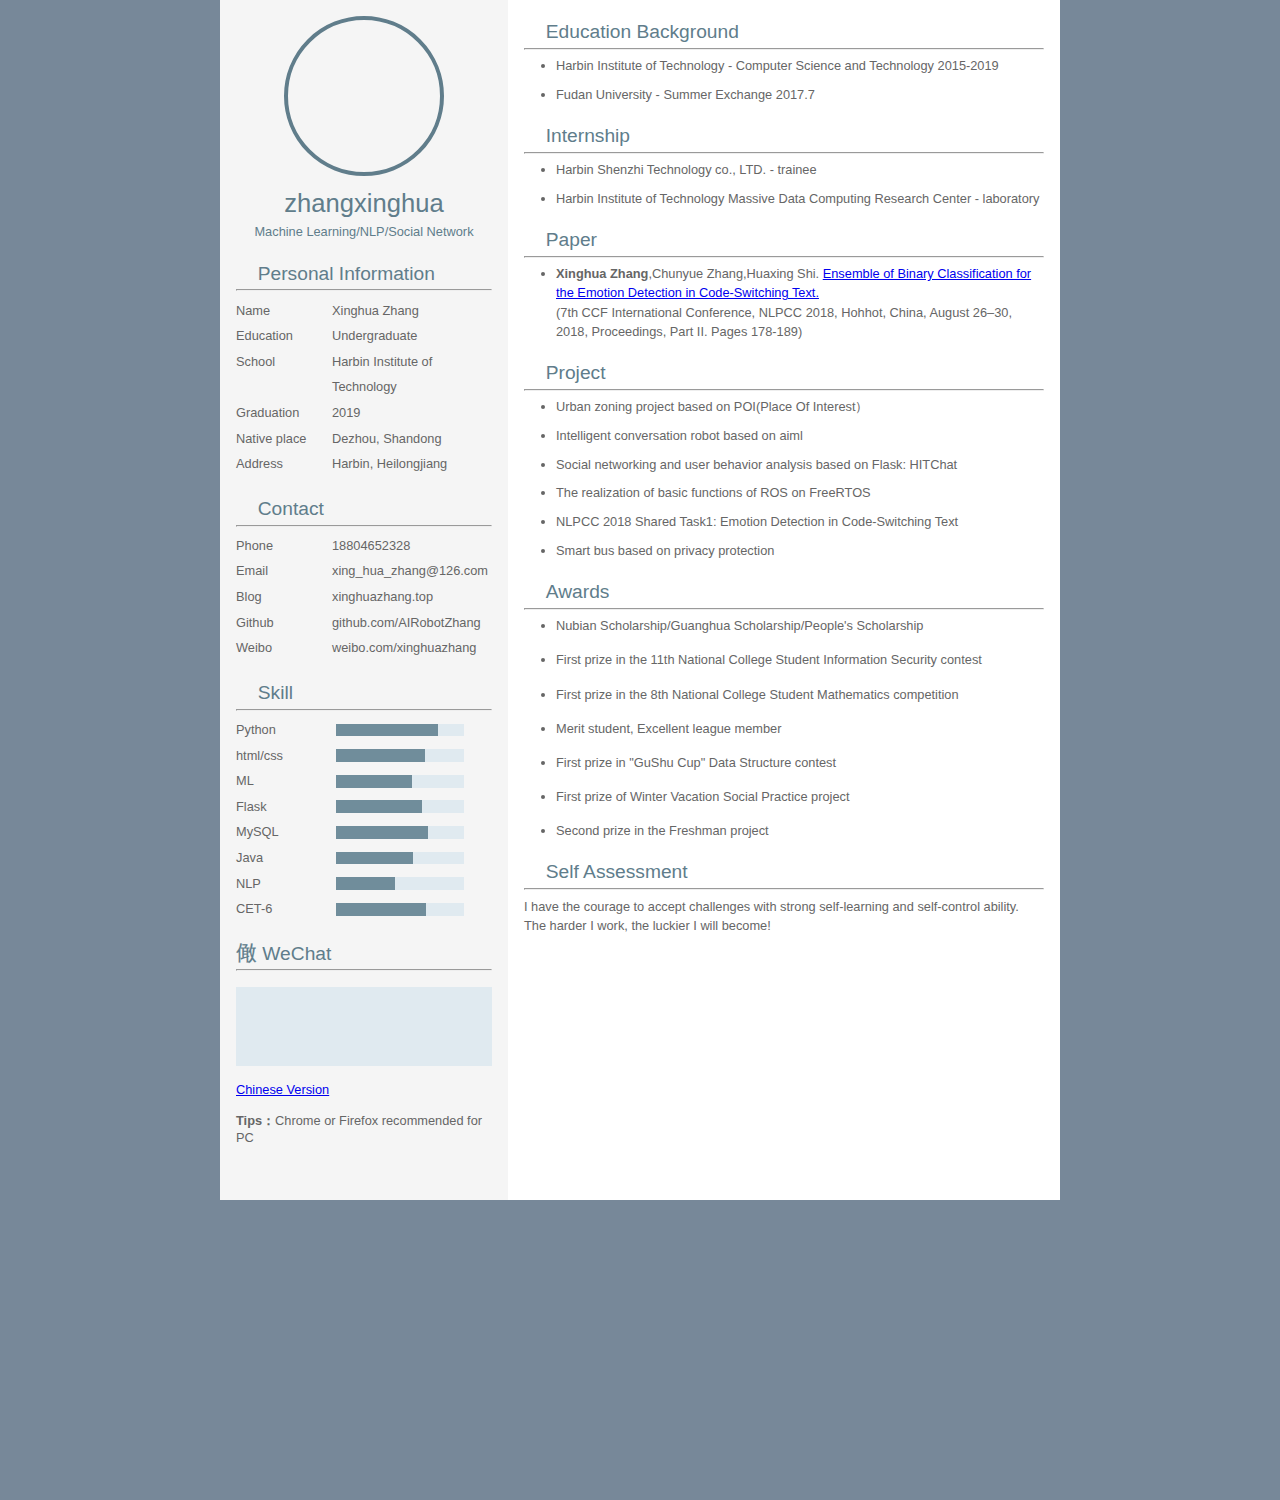
==== commit 8b284856: "add new info" ====
--- a/english.html
+++ b/english.html
@@ -7,7 +7,7 @@
     <link rel="stylesheet" href="https://cdnjs.cloudflare.com/ajax/libs/remodal/1.1.0/remodal-default-theme.min.css">
     <script src="https://cdnjs.cloudflare.com/ajax/libs/jquery/1.12.4/jquery.min.js"></script>
     <script src="https://cdnjs.cloudflare.com/ajax/libs/remodal/1.1.0/remodal.min.js"></script>
-    <script src="static/js/script.js"></script>
+   <!-- <script src="static/js/script.js"> --> </script>
 </head>
 
 <body style="padding-right: 0px;">
@@ -17,7 +17,7 @@
                 <div class="portrait" style="background-image: url(&quot;static/css/img/me.jpg&quot;);"></div>
                 
                 <h1 id="username">zhangxinghua</h1>
-                <h4 id="persona-tag">Machine Learning/NLP/Network Security</h4>
+                <h4 id="persona-tag">Machine Learning/NLP/Social Network</h4>
             </div>
             <div class="profile info-unit">
                 <h2 class="info-header"><i class="iconfont icon-person"></i> <span class="info-title">Personal Information</span></h2>
@@ -81,7 +81,7 @@
                         <progress value="46.122576610381486" max="100"></progress>
                     <li>
                         <label class="left-label">CET-6</label>
-                        <progress value="78.17385866166354" max="100"></progress>
+                        <progress value="70.53333333333333333" max="100"></progress>
                     </li></ul>
             </div>
             
@@ -97,7 +97,9 @@
 			<div class="code info-unit">
                 <a href="index.html">Chinese Version</a>
             </div>
-            
+            <div class="code info-unit">
+             <strong>Tips：</strong>Chrome or Firefox recommended for PC</li>
+            </div>
         </div>
         <div class="main">
             <div class="education info-unit right-list">
@@ -105,8 +107,10 @@
                 <hr>
                 <ul class="experience-list">
                     <li>
-                        
-                        <p>Harbin Institute of Technology - Computer Science and Technology<br></p>
+                        <p>Harbin Institute of Technology - Computer Science and Technology  2015-2019<br></p>
+                    </li>
+                    <li>
+                        <p>Fudan University - Summer Exchange  2017.7<br></p>
                     </li>
                 </ul>
             </div>
@@ -115,7 +119,6 @@
                 <hr>
                 <ul class="experience-list">
                     <li>
-                        
                         <p>Harbin Shenzhi Technology co., LTD. - trainee</p>
                     </li>
                     <li>
@@ -129,7 +132,7 @@
                 <hr>
                 <ul class="experience-list">
                     <li>
-                        <p><strong>Xinghua Zhang</strong>,Chunyue Zhang,Huaxing Shi. Ensemble of Binary Classification for the Emotion Detection in Code-Switching Text. <br>(7th CCF International Conference, NLPCC 2018, Hohhot, China, August 26–30, 2018, Proceedings, Part II. Pages 178-189) </p>
+                        <p><strong>Xinghua Zhang</strong>,Chunyue Zhang,Huaxing Shi. <a href="https://link.springer.com/content/pdf/10.1007%2F978-3-319-99501-4_15.pdf">Ensemble of Binary Classification for the Emotion Detection in Code-Switching Text.</a> <br>(7th CCF International Conference, NLPCC 2018, Hohhot, China, August 26–30, 2018, Proceedings, Part II. Pages 178-189) </p>
                     </li>
                 </ul>
             </div>
@@ -166,37 +169,43 @@
                     </li></ul>
             </div>
             <div class="trophy info-unit">
-                <h2 class="info-header"><i class="iconfont icon-trophy"></i> <span class="info-title">Rewards</span></h2>
-                <hr>
-                <ul class="experience-list">
+                <h2 class="info-header"><i class="iconfont icon-trophy"></i> <span class="info-title">Awards</span></h2>
+                <hr>
+                <ul class="experience-list">
+                    <li>
+      
+                        <p>Nubian Scholarship/Guanghua Scholarship/People's Scholarship<br></p>
+                    </li>
+                    <br>           
+                    <li>
+                        <p>First prize in the 11th National College Student Information Security contest<br></p>
+                    </li>
+                    <br>
                     <li>
 
                         <p>First prize in the 8th National College Student Mathematics competition<br></p>
                     </li> 
+					<br>
                     <li>
   
                         <p>Merit student, Excellent league member</p>
                     </li> 
+					<br>
                     <li>
        
                         <p>First prize in "GuShu Cup" Data Structure contest</p>
-                    </li>                     
-            <li>
+                    </li>  
+					<br>					
+                    <li>
                     
                         <p>First prize of Winter Vacation Social Practice project<br></p>
 						</li>
+					<br>
                     <li>
            
                         <p>Second prize in the Freshman project<br></p>
 					</li>
-                    <li>
-      
-                        <p>People's scholarship / Guanghua scholarship<br></p>
-                    </li>
-					<li>
-            
-                        <p>First prize in the 11th National College Student Information Security contest<br></p>
-                    </li></ul></div>
+					</ul></div>
             <div class="aboutme info-unit right-paragraph">
                 <h2 class="info-header"><i class="iconfont icon-flower"></i> <span class="info-title">Self Assessment</span></h2>
                 <hr>
